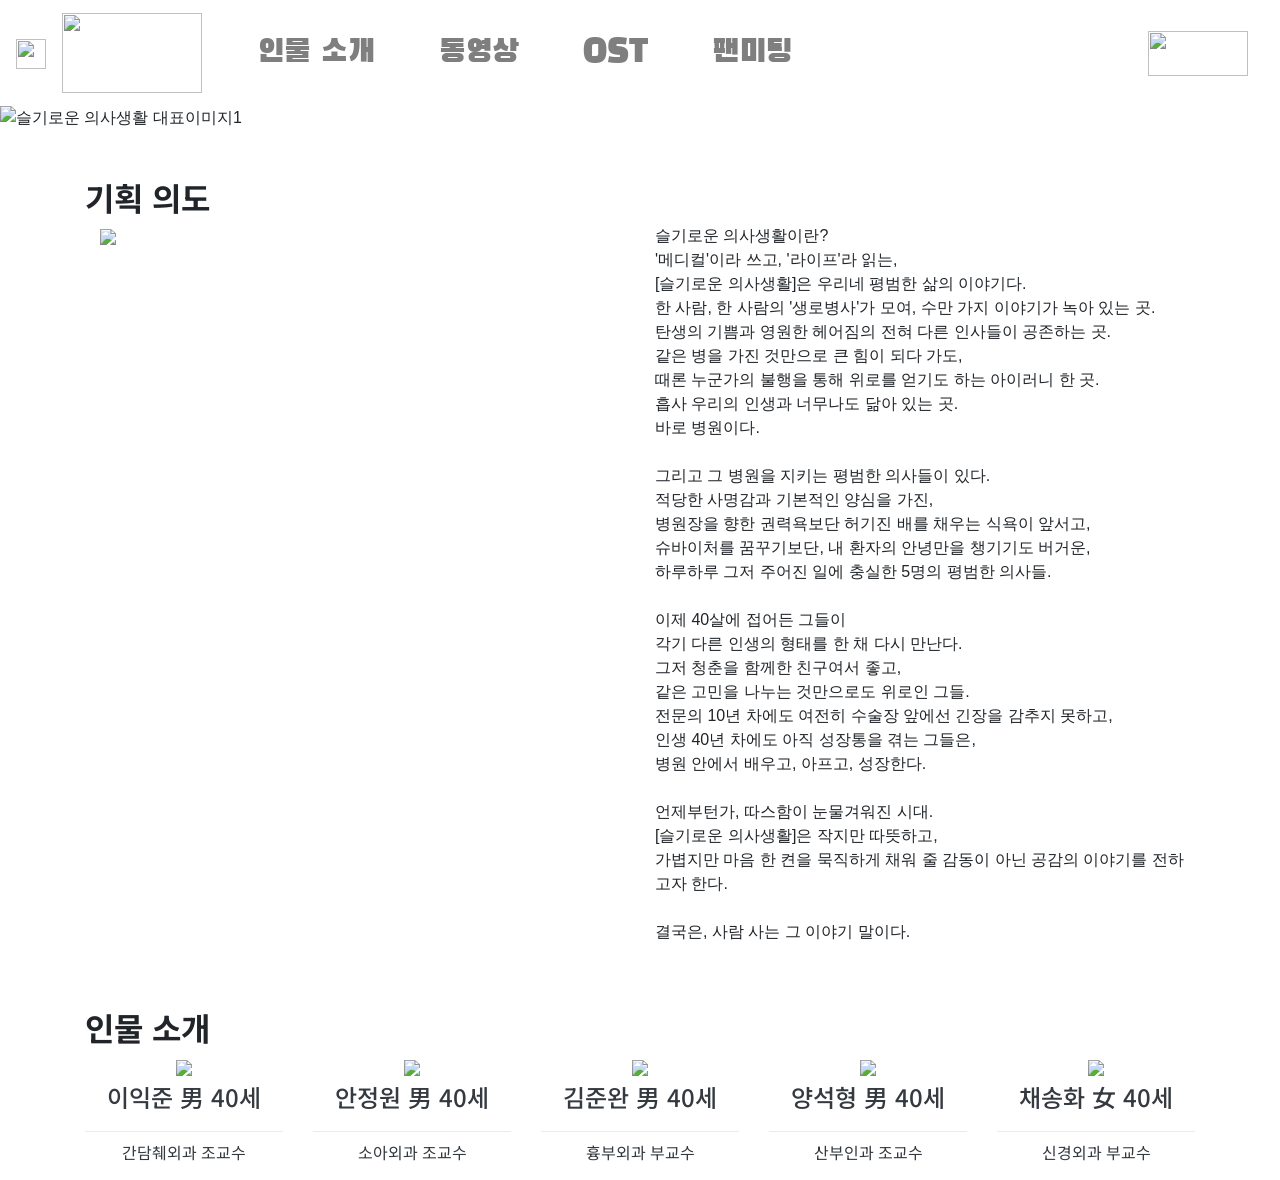
==== 200530_슬기로운 의사생활.html @ 7c29c6dd "Add files via upload" ====
<!doctype html>
<html lang="ko">
  <head>
    <!-- Required meta tags -->
    <meta charset="utf-8">
    <meta name="viewport" content="width=device-width, initial-scale=1, shrink-to-fit=no">

    <!-- Bootstrap CSS -->
    <link rel="stylesheet" href="https://stackpath.bootstrapcdn.com/bootstrap/4.5.0/css/bootstrap.min.css" integrity="sha384-9aIt2nRpC12Uk9gS9baDl411NQApFmC26EwAOH8WgZl5MYYxFfc+NcPb1dKGj7Sk" crossorigin="anonymous">
    
    <!--Sijin's External CSS-->
    <link href="200530_슬기로운 의사생활.css" rel="stylesheet">
    
    <!--Google Fonts-->
    <link href="https://fonts.googleapis.com/css2?family=Noto+Sans+KR:wght@100;300;400;500;700;900&display=swap" rel="stylesheet">
    <link href="https://fonts.googleapis.com/css2?family=Black+Han+Sans&display=swap" rel="stylesheet">

    <title>슬기로운 의사생활 랜딩페이지</title>
  </head>
  <body>
    <!--Nav Bar-->
    <section>
        <nav class="navbar navbar-expand-lg navbar-light bg-white">
          <a class="navbar-brand" href="#">
            <img src="/docs/4.5/assets/brand/bootstrap-solid.svg" width="30" height="30" alt="" loading="lazy">
          </a>
          <a class="navbar-brand mr-5" href="#">
            <img src="http://img.lifestyler.co.kr/uploads/program/2/2072/skin/f132266365050835575(0).png" width="140" height="80" alt="" loading="lazy">
          </a>
          <div class="collapse navbar-collapse" id="navbarNav">
            <ul class="navbar-nav menu-font mr-5">
              <li class="nav-item mr-5">
                <a class="nav-link" href="#">인물 소개</a>
              </li>
              <li class="nav-item mr-5">
                <a class="nav-link" href="#">동영상</a>
              </li>
              <li class="nav-item mr-5">
                <a class="nav-link" href="#">OST</a>
              </li>
              <li class="nav-item mr-5">
                <a class="nav-link" href="#">팬미팅</a>
              </li>
            </ul>
          </div>
          <a class="navbar-brand" href="#">
            <img src="http://img.lifestyler.co.kr/NewIMG/tving/static/images/gnb/635034452367707500.png" width="100" height="45" alt="" loading="lazy" style="align-content: right;">
          </a>
        </nav>
    </section>

    <!--Carousel-->
    <section>
      <div id="carouselExampleSlidesOnly" class="carousel slide" data-ride="carousel">
        <div class="carousel-inner">
          <div class="carousel-item active">
              <img src="http://img.lifestyler.co.kr/uploads/program/2/2072/menu/3/board/0/0/f132291553068863933(0).jpg" class="d-block w-100" alt="슬기로운 의사생활 대표이미지1">
          </div>
          <div class="carousel-item">
            <img src="http://img.lifestyler.co.kr/uploads/program/cheditor/2020/04/33BFH6CNUHQ4KDS4S13U.jpg" class="d-block w-100" alt="슬기로운 의사생활 현장 포토1">
          </div>
          <div class="carousel-item">
            <img src="http://img.lifestyler.co.kr/uploads/program/cheditor/2020/04/BE317ADYIAPXZDS3B284.jpg" class="d-block w-100" alt="슬기로운 의사생활 현장 포토2">
          </div>
          <div class="carousel-item">
            <img src="http://img.lifestyler.co.kr/uploads/program/cheditor/2020/04/KG7H2JPKTFLAWR92QK5E.jpg" class="d-block w-100" alt="슬기로운 의사생활 현장 포토3">
          </div>
          <div class="carousel-item">
            <img src="http://img.lifestyler.co.kr/uploads/program/cheditor/2020/05/CQYWD6VJDKZ1ESWZMZGW.jpg" class="d-block w-100" alt="슬기로운 의사생활 현장 포토4">
          </div>
        </div>
      </div>
    </section>

    <!--기획의도-->
    <section>
      <div class="container">
        <div class="row">
          <div class="col-12 mt-5">
            <h2 class="category-font">기획 의도</h2>
          </div>
        </div>
      </div>
      <div class="container">
        <div class="row">
          <div class="col-12 col-xl-6">
            <img src="http://img.lifestyler.co.kr/uploads/program/cheditor/2020/02/KYWCVMM9FHG77RM5JD7H.jpg" class="col-12">
          </div>
          <div class="col-12 col-xl-6">
            <p>슬기로운 의사생활이란?<br>
              '메디컬'이라 쓰고, '라이프'라 읽는, <br>
              [슬기로운 의사생활]은 우리네 평범한 삶의 이야기다.<br>
              한 사람, 한 사람의 '생로병사'가 모여, 수만 가지 이야기가 녹아 있는 곳.<br>
              탄생의 기쁨과 영원한 헤어짐의 전혀 다른 인사들이 공존하는 곳.<br>
              같은 병을 가진 것만으로 큰 힘이 되다 가도,<br>
              때론 누군가의 불행을 통해 위로를 얻기도 하는 아이러니 한 곳.<br>
              흡사 우리의 인생과 너무나도 닮아 있는 곳. <br>
              바로 병원이다.<br><br>

              그리고 그 병원을 지키는 평범한 의사들이 있다.<br>
              적당한 사명감과 기본적인 양심을 가진,<br>
              병원장을 향한 권력욕보단 허기진 배를 채우는 식욕이 앞서고,<br>
              슈바이처를 꿈꾸기보단, 내 환자의 안녕만을 챙기기도 버거운,<br>
              하루하루 그저 주어진 일에 충실한 5명의 평범한 의사들.<br><br>

              이제 40살에 접어든 그들이<br>
              각기 다른 인생의 형태를 한 채 다시 만난다.<br>
              그저 청춘을 함께한 친구여서 좋고,<br>
              같은 고민을 나누는 것만으로도 위로인 그들.<br>
              전문의 10년 차에도 여전히 수술장 앞에선 긴장을 감추지 못하고,<br>
              인생 40년 차에도 아직 성장통을 겪는 그들은, <br>
              병원 안에서 배우고, 아프고, 성장한다.<br><br>

              언제부턴가, 따스함이 눈물겨워진 시대. <br>
              [슬기로운 의사생활]은 작지만 따뜻하고,<br>
              가볍지만 마음 한 켠을 묵직하게 채워 줄 감동이 아닌 공감의 이야기를 전하고자 한다.<br><br>

              결국은, 사람 사는 그 이야기 말이다.</p>
          </div>
          <div class="w-100"></div>
        </div>
      </div>
    </section>

    <!--등장인물-->
    <section>
      <div class="container">
        <div class="row">
          <div class="col-12 mt-5">
            <h2 class="category-font">인물 소개</h2>
          </div>
        </div>
      </div>

      <div class="container">
        <div class="row row-cols-5 text-center">
          <div class="col">
            <a href="http://program.tving.com/tvn/doctorlife/8/Contents/View#" target="_blank" class="text-dark">
            <img src="http://img.lifestyler.co.kr/NewIMG/frontenm/ch/tvn/2020/20200305_doctorlife_info/images/1_img_01.png">
            <p class="name-font">이익준 男 40세</p>
            <div class="dropdown-divider"></div>
            <p class="major-font">간담췌외과 조교수</p>
            </a>
          </div>
          
          <div class="col">
            <a href="http://program.tving.com/tvn/doctorlife/8/Contents/View#" target="_blank" class="text-dark">
            <img src="http://img.lifestyler.co.kr/NewIMG/frontenm/ch/tvn/2020/20200305_doctorlife_info/images/2_img_01.png">
            <p class="name-font">안정원 男 40세</p>
            <div class="dropdown-divider"></div>
            <p class="major-font">소아외과 조교수</p>
           </a>
          </div>
          
          <div class="col">
            <a href="http://program.tving.com/tvn/doctorlife/8/Contents/View#" target="_blank" class="text-dark">
            <img src="http://img.lifestyler.co.kr/NewIMG/frontenm/ch/tvn/2020/20200305_doctorlife_info/images/3_img_01.png">
            <p class="name-font">김준완 男 40세</p>
            <div class="dropdown-divider"></div>
            <p class="major-font">흉부외과 부교수</p>
            </a>
          </div>

          <div class="col">
            <a href="http://program.tving.com/tvn/doctorlife/8/Contents/View#" target="_blank" class="text-dark">
            <img src="http://img.lifestyler.co.kr/NewIMG/frontenm/ch/tvn/2020/20200305_doctorlife_info/images/4_img_01.png">
            <p class="name-font">양석형 男 40세</p>
            <div class="dropdown-divider"></div>
            <p class="major-font">산부인과 조교수</p>
            </a>
          </div>

          <div class="col">
            <a href="http://program.tving.com/tvn/doctorlife/8/Contents/View#" target="_blank" class="text-dark">
            <img src="http://img.lifestyler.co.kr/NewIMG/frontenm/ch/tvn/2020/20200305_doctorlife_info/images/5_img_01.png">
            <p class="name-font">채송화 女 40세</p>
            <div class="dropdown-divider"></div>
            <p class="major-font">신경외과 부교수</p>
            </a>
          </div>
          
        </div>
      </div>
    </section>

    <!--동영상-->
    <section>

    </section>
    
    
    <!-- Optional JavaScript -->
    <!-- jQuery first, then Popper.js, then Bootstrap JS -->
    <script src="https://code.jquery.com/jquery-3.5.1.slim.min.js" integrity="sha384-DfXdz2htPH0lsSSs5nCTpuj/zy4C+OGpamoFVy38MVBnE+IbbVYUew+OrCXaRkfj" crossorigin="anonymous"></script>
    <script src="https://cdn.jsdelivr.net/npm/popper.js@1.16.0/dist/umd/popper.min.js" integrity="sha384-Q6E9RHvbIyZFJoft+2mJbHaEWldlvI9IOYy5n3zV9zzTtmI3UksdQRVvoxMfooAo" crossorigin="anonymous"></script>
    <script src="https://stackpath.bootstrapcdn.com/bootstrap/4.5.0/js/bootstrap.min.js" integrity="sha384-OgVRvuATP1z7JjHLkuOU7Xw704+h835Lr+6QL9UvYjZE3Ipu6Tp75j7Bh/kR0JKI" crossorigin="anonymous"></script>
  </body>
</html>
---- 200530_슬기로운 의사생활.css ----
.menu-font {
    font-family: 'Black Han Sans', sans-serif;
    font-size: 2rem;
    color: black;
}

.category-font {
    font-family: 'Noto Sans KR', sans-serif;
    font-weight: 700;
    font-size: 2rem;
}

.name-font {
    font-family: 'Noto Sans KR', sans-serif;
    font-weight: 500;
    font-size: 1.5rem;
    text-align: center;
}

.major-font {
    font-family: 'Noto Sans KR', sans-serif;
    font-weight: 400;
    font-size: 1rem;
    text-align: center;
}
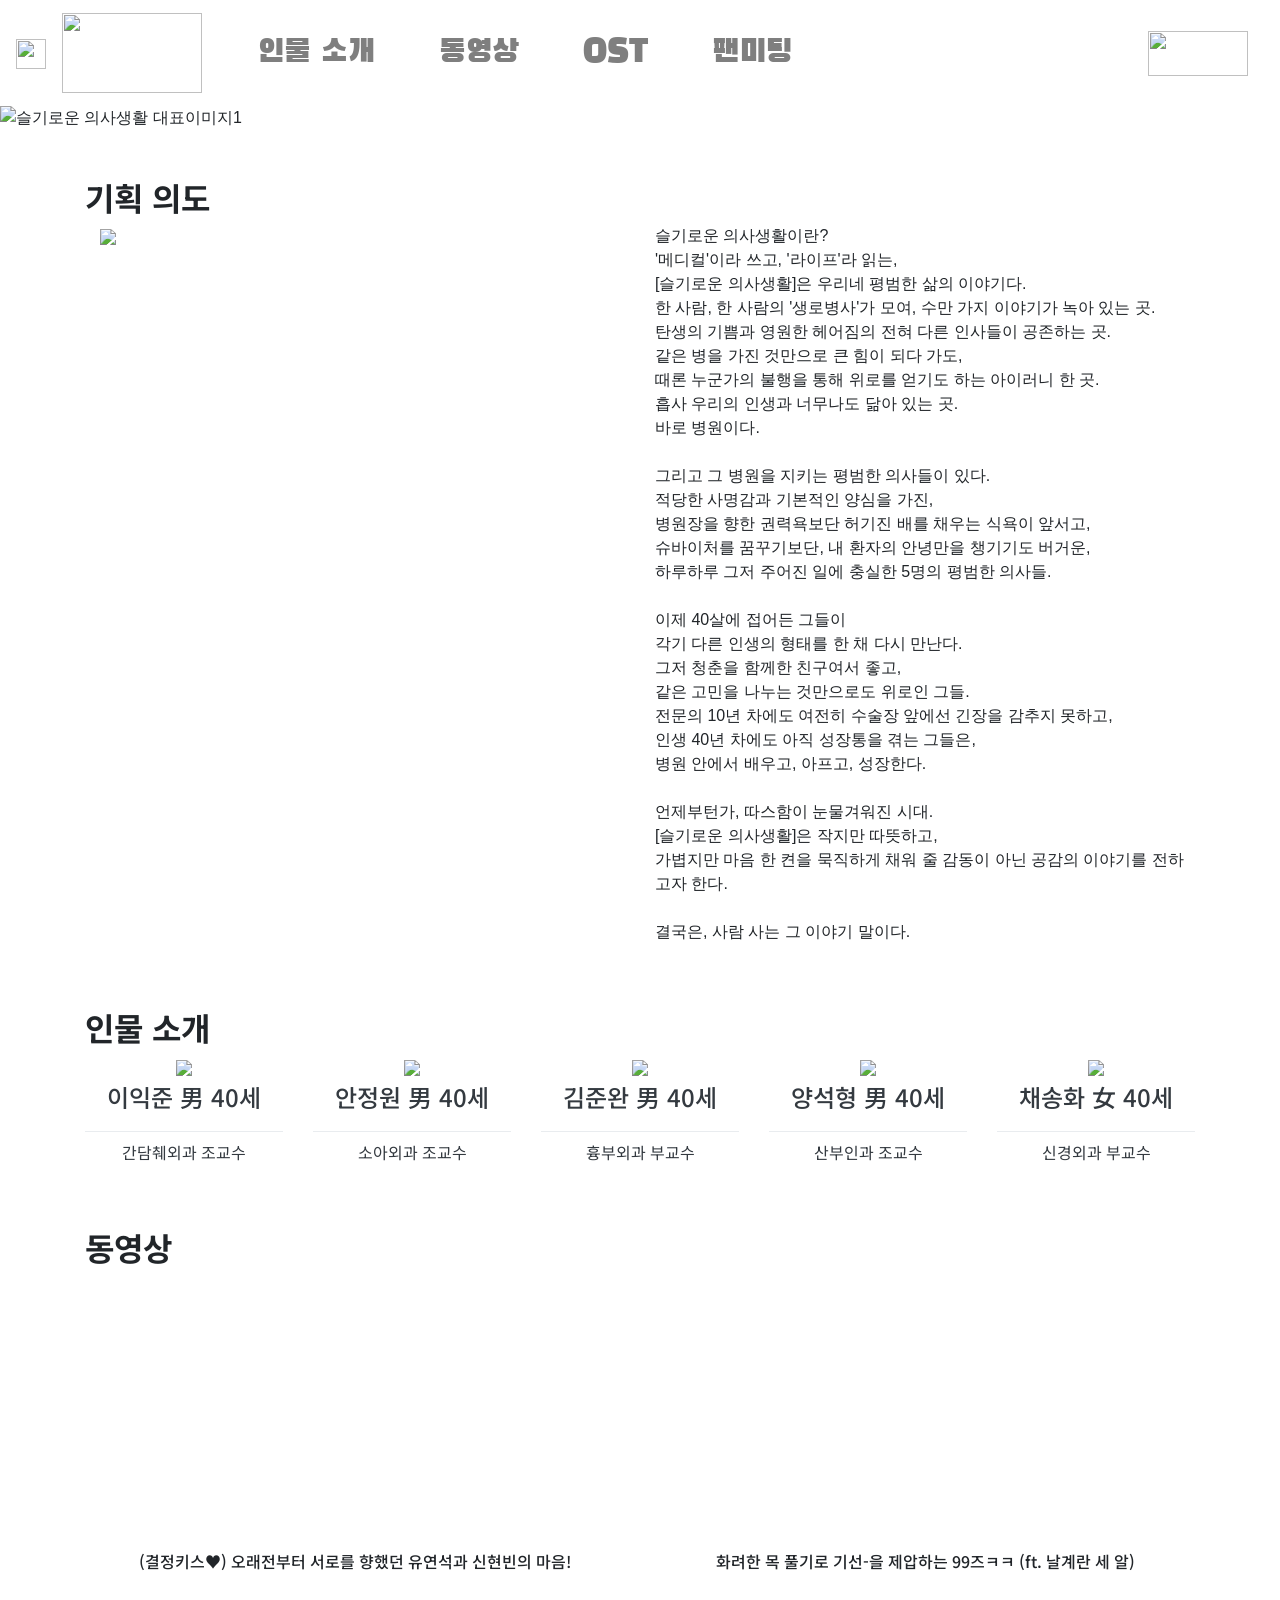
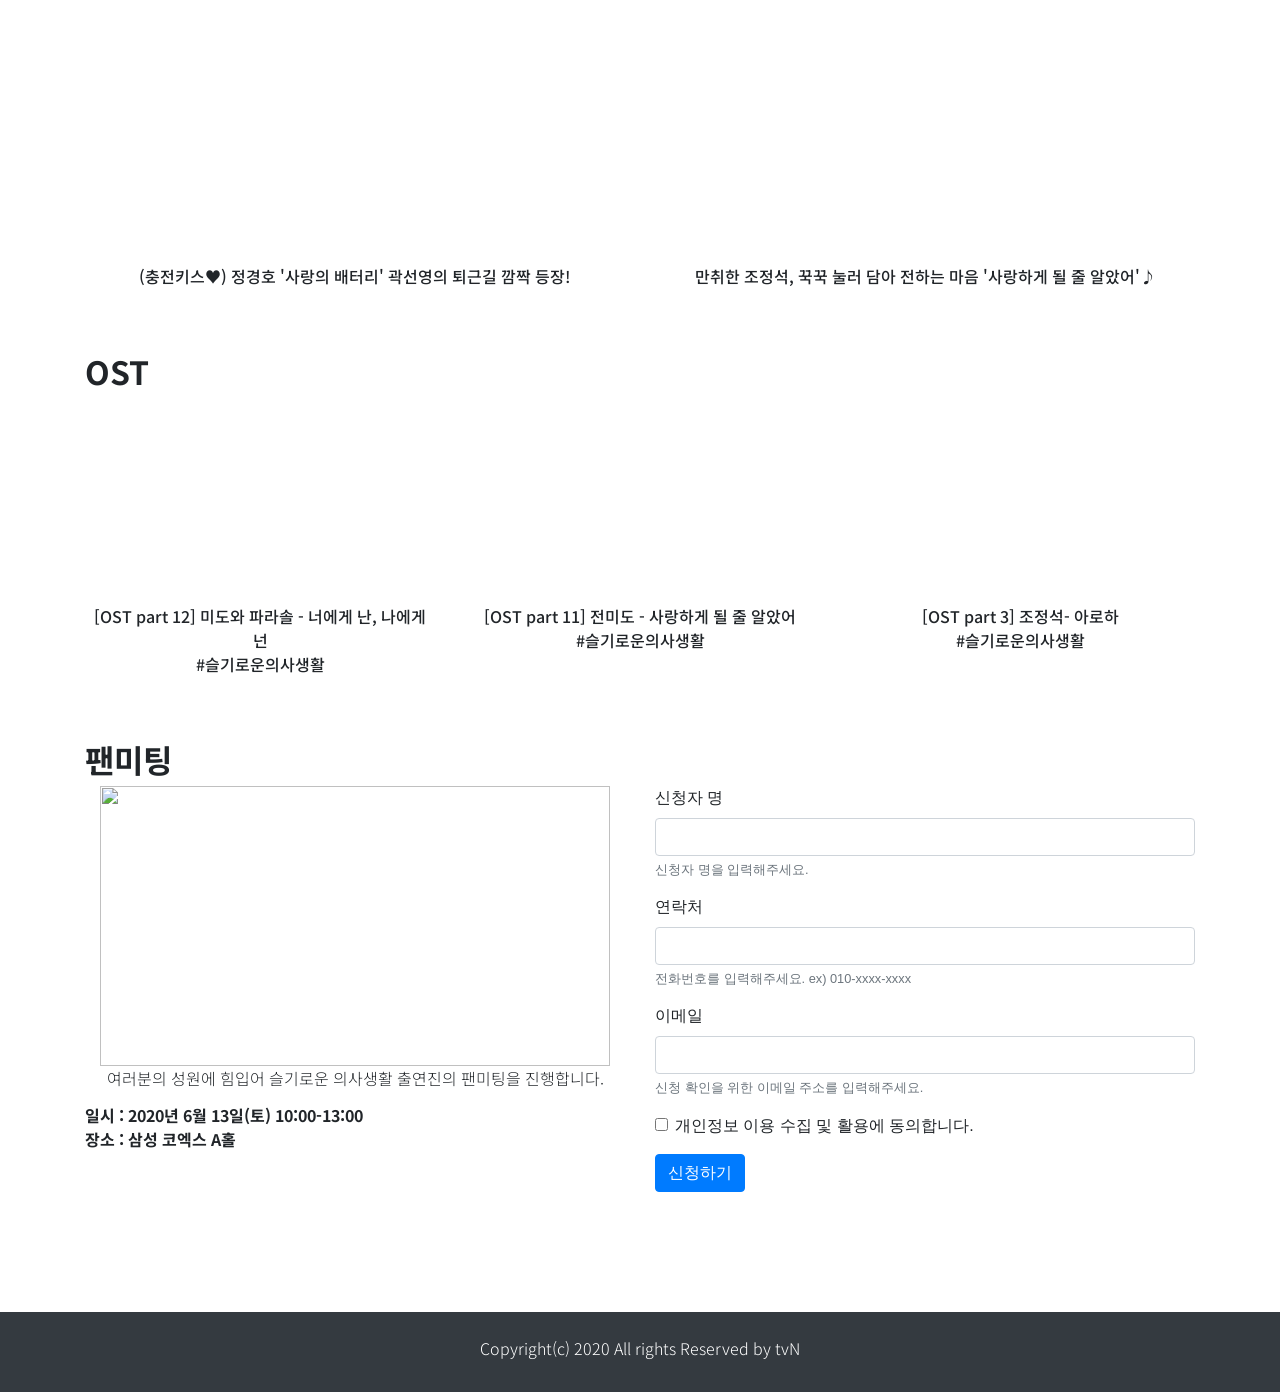
==== commit 5009d9aa: "ver1" ====
--- a/200530_슬기로운 의사생활.html
+++ b/200530_슬기로운 의사생활.html
@@ -25,21 +25,21 @@
             <img src="/docs/4.5/assets/brand/bootstrap-solid.svg" width="30" height="30" alt="" loading="lazy">
           </a>
           <a class="navbar-brand mr-5" href="#">
-            <img src="http://img.lifestyler.co.kr/uploads/program/2/2072/skin/f132266365050835575(0).png" width="140" height="80" alt="" loading="lazy">
+            <img src="http://img.lifestyler.co.kr/uploads/program/2/2072/skin/f132266365050835575(0).png" width="140" height="80" alt="" loading="lazy" id="goal">
           </a>
           <div class="collapse navbar-collapse" id="navbarNav">
             <ul class="navbar-nav menu-font mr-5">
               <li class="nav-item mr-5">
-                <a class="nav-link" href="#">인물 소개</a>
+                <a class="nav-link" href="#people">인물 소개</a>
               </li>
               <li class="nav-item mr-5">
-                <a class="nav-link" href="#">동영상</a>
+                <a class="nav-link" href="#video">동영상</a>
               </li>
               <li class="nav-item mr-5">
-                <a class="nav-link" href="#">OST</a>
+                <a class="nav-link" href="#ost">OST</a>
               </li>
               <li class="nav-item mr-5">
-                <a class="nav-link" href="#">팬미팅</a>
+                <a class="nav-link" href="#fanmeeting">팬미팅</a>
               </li>
             </ul>
           </div>
@@ -77,7 +77,7 @@
       <div class="container">
         <div class="row">
           <div class="col-12 mt-5">
-            <h2 class="category-font">기획 의도</h2>
+            <h2 class="category-font" id="goal">기획 의도</h2>
           </div>
         </div>
       </div>
@@ -149,7 +149,7 @@
       <div class="container">
         <div class="row">
           <div class="col-12 mt-5">
-            <h2 class="category-font">인물 소개</h2>
+            <h2 class="category-font" id="people">인물 소개</h2>
           </div>
         </div>
       </div>
@@ -207,9 +207,125 @@
 
     <!--동영상-->
     <section>
-
-    </section>
-    
+      <div class="container">
+        <div class="row">
+          <div class="col-12 mt-5">
+            <h2 class="category-font" id="video">동영상</h2>
+          </div>
+        </div>
+      </div>
+
+      <div class="container">
+        <div class="row video-font">
+          <div class="col">
+            <iframe src="http://vodplayer.tving.com/embed/cjpromotion/watch?clipid=EA_306781&isfullvod=N&" width="480" height="270"  frameborder="0" allowfullscreen></iframe>
+            <p>(결정키스♥) 오래전부터 서로를 향했던 유연석과 신현빈의 마음!</p>
+          </div>
+          <div class="col">
+            <iframe src="http://vodplayer.tving.com/embed/cjpromotion/watch?clipid=EA_306773&isfullvod=N" width="480" height="270"  frameborder="0" allowfullscreen></iframe>
+            <P>화려한 목 풀기로 기선-을 제압하는 99즈ㅋㅋ (ft. 날계란 세 알)</P>
+          </div>
+          <div class="w-100"></div>
+          <div class="col">
+            <iframe src="http://vodplayer.tving.com/embed/cjpromotion/watch?clipid=EA_306775&isfullvod=N" width="480" height="270"  frameborder="0" allowfullscreen></iframe>
+            <p>(충전키스♥) 정경호 '사랑의 배터리' 곽선영의 퇴근길 깜짝 등장!</p>
+          </div>
+          <div class="col">
+            <iframe src="http://vodplayer.tving.com/embed/cjpromotion/watch?clipid=EA_305907&isfullvod=N" width="480" height="270"  frameborder="0" allowfullscreen></iframe>
+            <p>만취한 조정석, 꾹꾹 눌러 담아 전하는 마음 '사랑하게 될 줄 알았어'♪</p>
+          </div>
+        </div>
+      </div>
+    </section>
+
+    <!--OST-->
+    <section>
+      <div class="container">
+        <div class="row">
+          <div class="col-12 mt-5">
+            <h2 class="category-font" id="ost">OST</h2>
+          </div>
+        </div>
+      </div>
+
+      <div class="container">
+        <div class="row video-font">
+          <div class="col-sm">
+            <iframe src="http://vodplayer.tving.com/embed/cjpromotion/watch?clipid=EA_306945&isfullvod=N" width="320" height="200"  frameborder="0" allowfullscreen></iframe>
+            <p>[OST part 12] 미도와 파라솔 - 너에게 난, 나에게 넌 <br>#슬기로운의사생활</p>
+          </div>
+          <div class="col-sm">
+            <iframe src="http://vodplayer.tving.com/embed/cjpromotion/watch?clipid=EA_306063&isfullvod=N" width="320" height="200"  frameborder="0" allowfullscreen></iframe>
+            <p>[OST part 11] 전미도 - 사랑하게 될 줄 알았어 <br>#슬기로운의사생활</p>
+          </div>
+          <div class="col-sm">
+            <iframe src="http://vodplayer.tving.com/embed/cjpromotion/watch?clipid=EA_299457&isfullvod=N" width="320" height="200"  frameborder="0" allowfullscreen></iframe>
+            <p>[OST part 3] 조정석- 아로하 <br>#슬기로운의사생활</p>
+          </div>
+        </div>
+      </div>
+    </section>
+
+    <!--팬미팅-->
+    <section>
+      <div class="container">
+        <div class="row">
+          <div class="col-12 mt-5">
+            <h2 class="category-font" id="fanmeeting">팬미팅</h2>
+          </div>
+        </div>
+      </div>
+      
+      <div class="container">
+        <div class="row">
+          <div class="col-12 col-xl-6">
+              <img src="http://img.lifestyler.co.kr/uploads/program/2/2072/menu/3/board/0/0/f132327681139333414(0).jpg" class="col-12" height="280">
+              <p class="fanmeeting-description-font">여러분의 성원에 힘입어 슬기로운 의사생활 출연진의 팬미팅을 진행합니다.</p>
+              <p class="fanmeeting-font" style="margin-top: -5%;"> 
+              <br> 일시 : 2020년 6월 13일(토) 10:00-13:00
+              <br> 장소 : 삼성 코엑스 A홀
+              </p>
+          </div>
+          <div class="col-12 col-xl-6">
+            <form>
+              <div class="form-group">
+                <label for="name">신청자 명</label>
+                <input type="text" class="form-control" id="name">
+                <small id="emailHelp" class="form-text text-muted">신청자 명을 입력해주세요.</small>
+              </div>
+              <div class="form-group">
+                <label for="phone">연락처</label>
+                <input type="text" class="form-control" id="phone">
+                <small id="emailHelp" class="form-text text-muted">전화번호를 입력해주세요. ex) 010-xxxx-xxxx</small>
+              </div>
+              <div class="form-group">
+                <label for="email">이메일</label>
+                <input type="email" class="form-control" id="email">
+                <small id="emailHelp" class="form-text text-muted">신청 확인을 위한 이메일 주소를 입력해주세요.</small>
+              </div>
+              <div class="form-group form-check">
+                <input type="checkbox" class="form-check-input" id="exampleCheck1" required>
+                <label class="form-check-label" for="exampleCheck1">개인정보 이용 수집 및 활용에 동의합니다.</label>
+              </div>
+              <button type="submit" class="btn btn-primary">신청하기</button>
+            </form>
+          </div>
+          <div class="w-100"></div>
+        </div>
+    </section>
+    
+    <br><br><br><br><br>
+    
+    <!--Footer-->
+    <section>
+      <footer class="bg-dark" style="height: 5rem;">
+        <div class="row footer-font">
+          <div class="col-12">
+            <p class="mt-4">Copyright(c) 2020 All rights Reserved by tvN</p>
+          </div>
+        </div>
+      </footer>
+    </section>
     
     <!-- Optional JavaScript -->
     <!-- jQuery first, then Popper.js, then Bootstrap JS -->
--- a/200530_슬기로운 의사생활.css
+++ b/200530_슬기로운 의사생활.css
@@ -22,4 +22,33 @@
     font-weight: 400;
     font-size: 1rem;
     text-align: center;
-}+}
+
+.video-font {
+    font-family: 'Noto Sans KR', sans-serif;
+    font-weight: 500;
+    font-size: 1rem;
+    text-align: center;
+}
+
+.fanmeeting-description-font {
+    font-family: 'Noto Sans KR', sans-serif;
+    font-weight: 300;
+    font-size: 1rem;
+    text-align: center;
+}
+
+.fanmeeting-font {
+    font-family: 'Noto Sans KR', sans-serif;
+    font-weight: 700;
+    font-size: 1rem;
+    text-align: left;
+}
+
+.footer-font {
+    font-family: 'Noto Sans KR', sans-serif;
+    font-weight: 300;
+    font-size: 1rem;
+    text-align: center;
+    color: white;
+}
